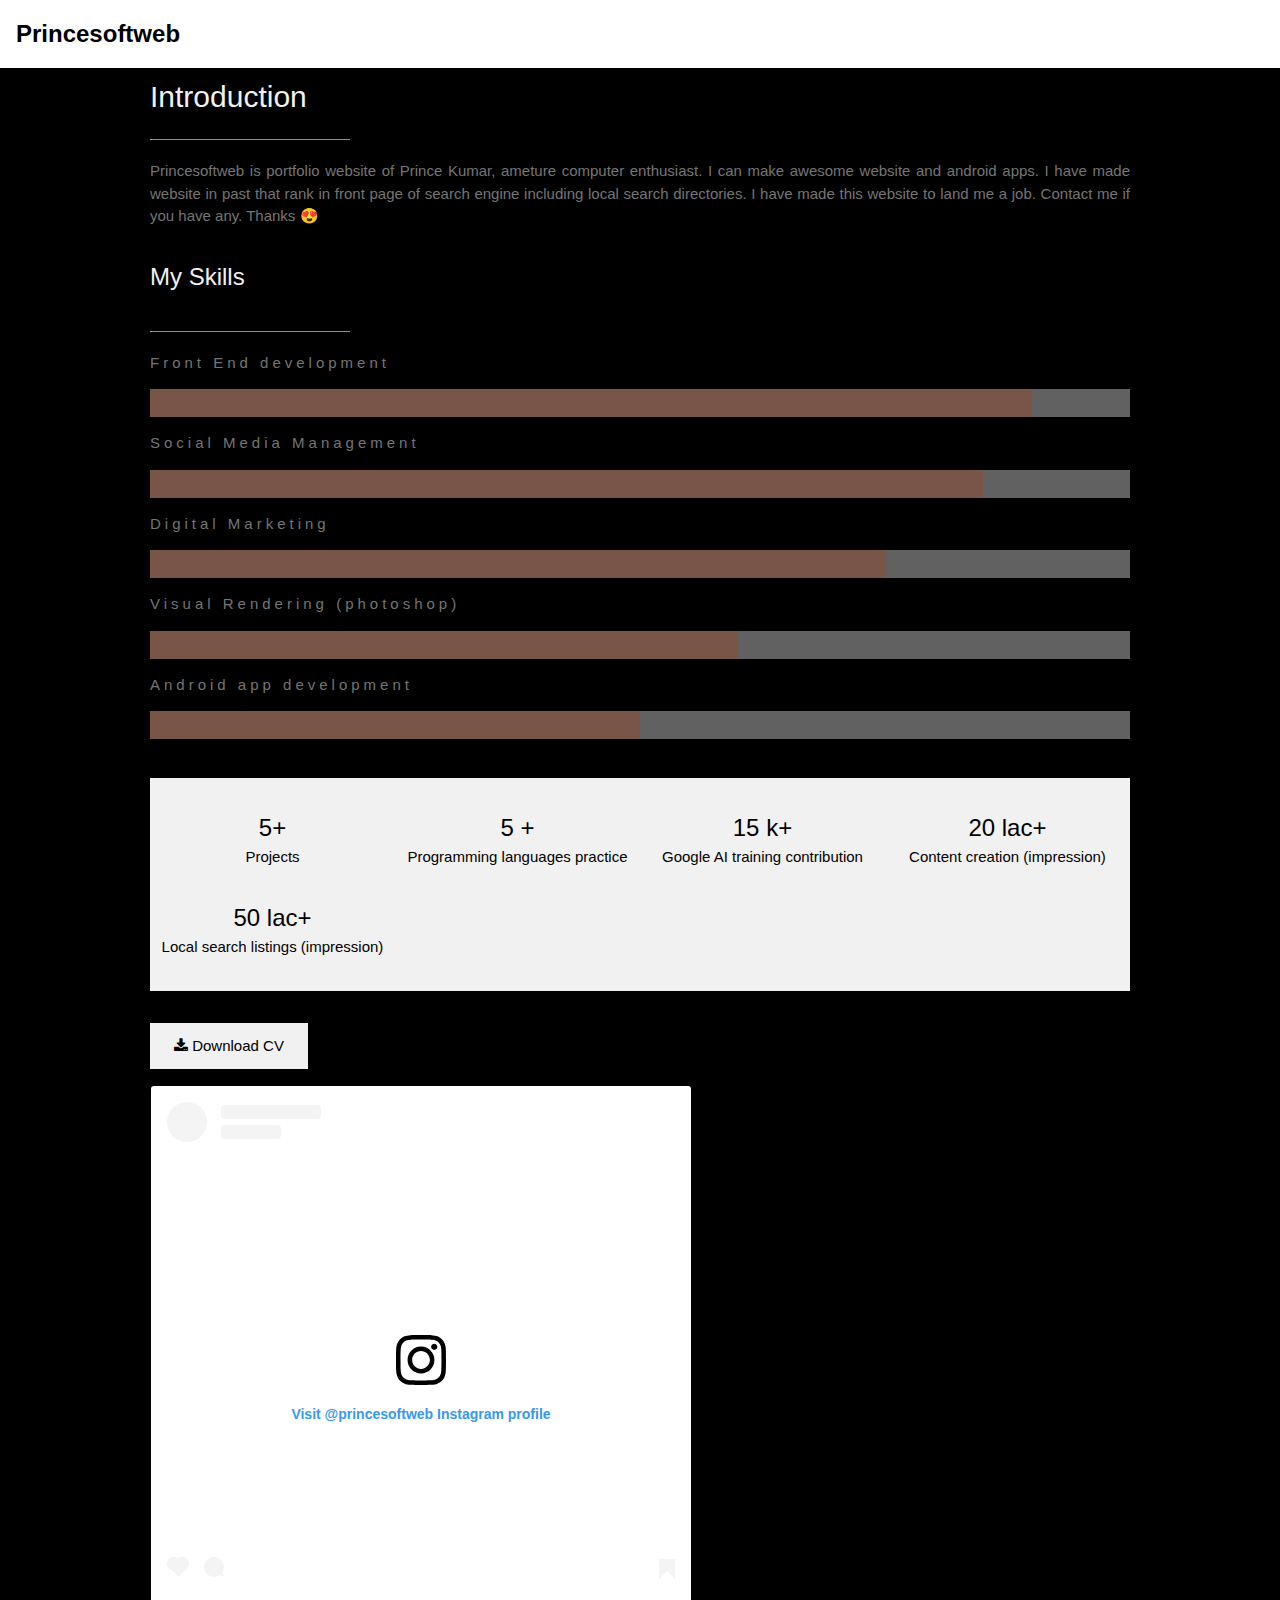
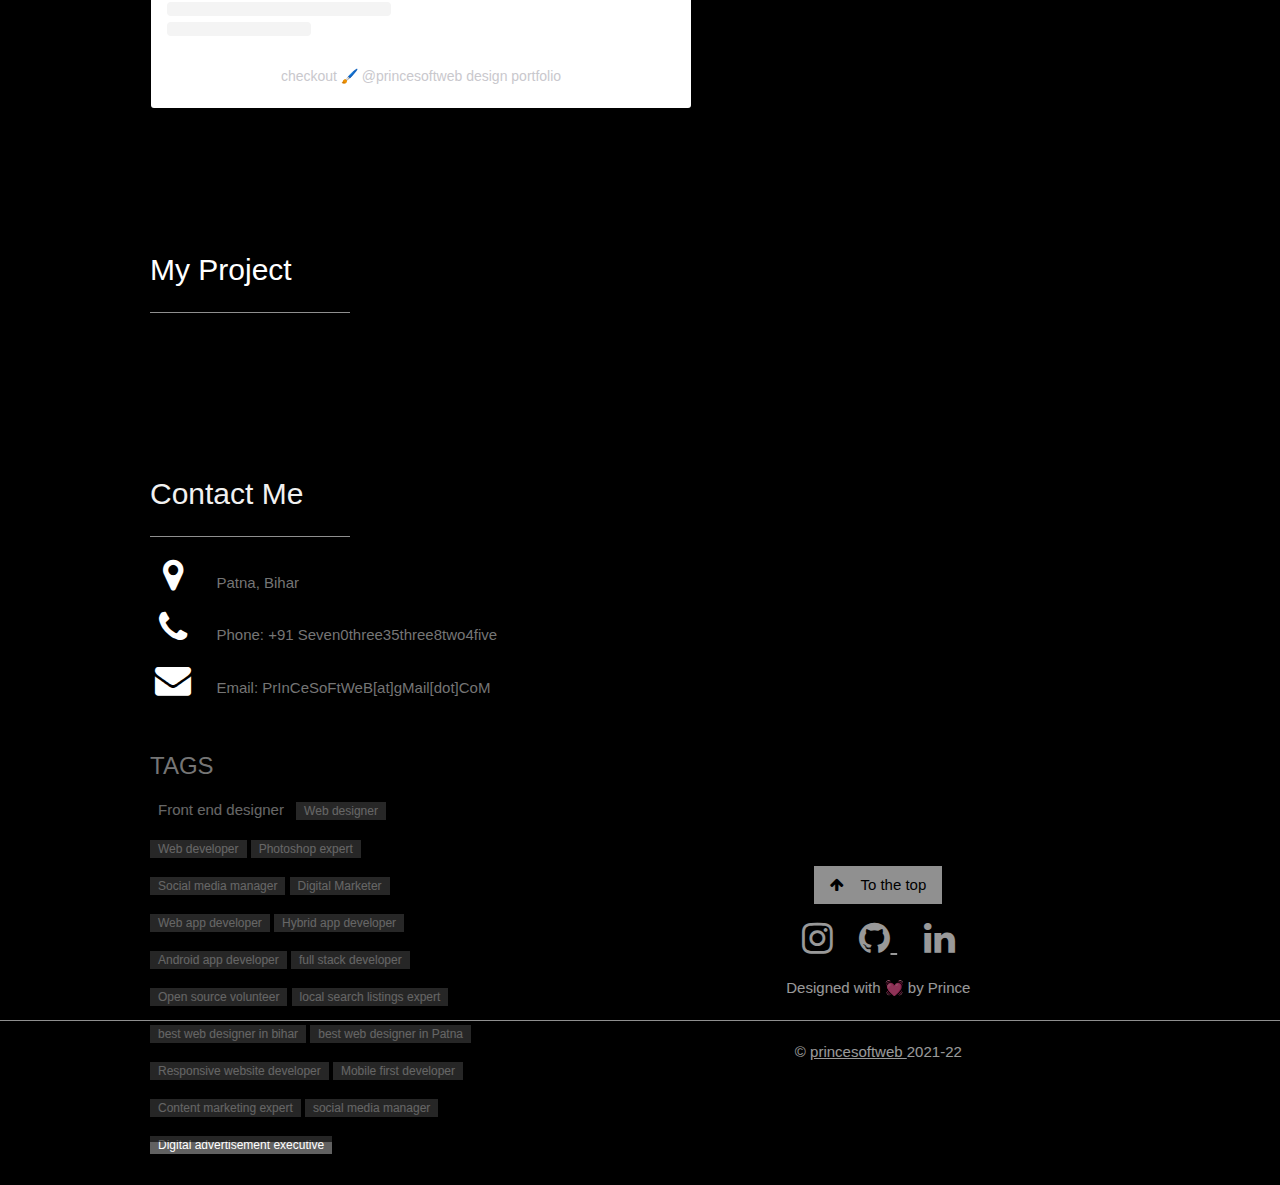
==== index.html @ fe53a245 "Add files via upload" ====
<!DOCTYPE html>
<html lang="en">
			<head>
						<title>Princesoftweb : creative web designer </title> 
  <!-- Required meta tags --> 
  <meta charset="utf-8"> 
  <meta name="viewport" content="width=device-width, initial-scale=1"> 
  <!-- seo bots --> 
  <meta name="description" content="Princesoftweb is portfolio site of Prince Kumar, a creative web designer from Bihar"> 
  <meta name="keywords" content="prince kumar web designer, princesoftweb: prince Kumar portfolio website, Freshers web designer, 
amateur web designer , professional web design services, hire web designer in bihar, freshers web developer in patna, digital marketing executive, Facebook page manager, Instagram business manager, android app intern"> 
  <meta name="author" content="Prince Kumar"> 
 <meta name="robots" content="index, follow">
  
  
  
 <!-- external styling -->
 
<link rel="stylesheet" href="style.css">
<script src ="script.js">
</script>
 
 
<link rel="stylesheet" href="https://www.w3schools.com/w3css/4/w3.css">
<link rel="stylesheet" href="https://fonts.googleapis.com/css?family=Montserrat">
<link rel="stylesheet" href="https://cdnjs.cloudflare.com/ajax/libs/font-awesome/4.7.0/css/font-awesome.min.css">




<!-- open graph tags -->
  <!-- Primary Meta Tags -->
<title>Meta Tags — Preview, Edit and Generate</title>
<meta name="title" content="Princesoftweb : creative web designer>
<meta name="description" content="With Meta Tags you can edit and experiment with your content then preview how your webpage will look on Google, Facebook, Twitter and more!">

<!-- Open Graph / Facebook -->
<meta property="og:type" content="website">
<meta property="og:url" content="https://princesoftweb.online/">
<meta property="og:title" content="Princesoftweb, creative web designer">
<meta property="og:description" content="Princesoftweb is portfolio site of Prince Kumar, a creative web designer from Bihar">
<meta property="og:image" content="https://github.com/princesoftweb.github.io/prince.jpg">

<!-- Twitter -->
<meta property="twitter:card" content="summary_large_image">
<meta property="twitter:url" content="https://princesoftweb.online">
<meta property="twitter:title" content="Princesoftweb, creative web designer">
<meta property="twitter:description" content="Princesoftweb is portfolio site of Prince Kumar, a creative web designer from Bihar">
<meta property="twitter:image" content="https://metatags.io/assets/meta-tags-16a33a6a8531e519cc0936fbba0ad904e52d35f34a46c97a2c9f6f7dd7d336f2.png">
  
  
  
  
			</head>
			
			







<!-- Body content -->

<body class="w3-black">
				
				
				
				
				  <!--navigation--> 
 
 
			
<!-- Top menu on small screens -->
	
<header class="w3-container w3-top w3-white w3-xlarge w3-padding-16">
<div class ="neonText">
<b>Princesoftweb</b>

</div>
</header>
   
  
  
</nav>
                    
              				

 <div class="bgimg-1 w3-display-container w3-opacity-min" id="home"> 
   <div class="w3-display-middle" style="white-space:nowrap;"> 
    <span class="w3-center w3-padding-large w3-black w3-xlarge w3-wide w3-animate-opacity">
    				
    				Prince Kumar

</span> 
    <div align="center"> 
     <strong> <i class="fa fa-code" aria-hidden="true">&nbsp;
     
    <span id ="rain" >Creative Web Designer</span>

</i> </strong> 
     <br> 
     <i class="fa fa-map-marker" aria-hidden="true">&nbsp;
     
      Patna, Bihar  🇮🇳
      
      </i> 
    </div> 
   <br/>
   
    <div class ="social">
    				
    				<a href="https://instagram.com/princesoftweb"><i class="fa fa-instagram w3-xxlarge w3-hover-opacity"></i></a>&nbsp; 	&nbsp;
    				<a href="https://github.com/princesoftweb"> <i class="fa fa-github w3-xxlarge w3-hover-opacity"></i> </a> 	&nbsp; 	 	&nbsp; 	
    				<a href="https://linkedin.com/in/princesoftweb"><i class="fa fa-linkedin w3-xxlarge w3-hover-opacity"></i>
   </a> 	
    				
        
    </div> 
   
   </div>
   
  </div> 
  
  
  
    
        
   
</header>           
<!-- Page Content -->
  <!-- About Section -->
  <div class="w3-content w3-justify w3-text-grey w3-padding-64" id="about">
    <h2 class="w3-text-light-grey">Introduction</h2>
    <hr style="width:200px" class="w3-opacity">
    <p>   Princesoftweb is portfolio website of Prince Kumar, ameture computer enthusiast. I can make awesome website and android apps. I have made website in past that rank in front page of search engine including local search directories. I have made this website to land me a job. Contact me if you have any. Thanks 😍
    </p>
    
    <!-- Skills -->
    <h3 class="w3-padding-16 w3-text-light-grey">My Skills</h3>
     <hr style="width:200px" class="w3-opacity">
    <p class="w3-wide">Front End development</p>
    <div class="w3-dark-grey">
      <div class="w3-brown" style="height:28px;width:90%"></div>
    </div>
    
     <p class="w3-wide">Social Media Management </p>
    <div class="w3-dark-grey">
      <div class="w3-brown" style="height:28px;width:85%"></div>
    </div>
    <p class="w3-wide">Digital Marketing</p>
    <div class="w3-dark-grey">
      <div class="w3-brown" style="height:28px;width:75%"></div>
    </div>
    <p class="w3-wide">Visual Rendering (photoshop) </p>
    <div class="w3-dark-grey">
      <div class="w3-brown" style="height:28px;width:60%"></div>
   </div>
   
    
    <p class="w3-wide">Android app development</p>
    <div class="w3-dark-grey">
      <div class="w3-brown" style="height:28px;width:50%"></div>
    </div>    
    
    
    <br/>
    
    <div class="w3-row w3-center w3-padding-16 w3-section w3-light-grey">
      <div class="w3-quarter w3-section">
        <span class="w3-xlarge">5+</span><br>
        Projects
      </div>
      
      <div class="w3-quarter w3-section">
        <span class="w3-xlarge">5 +</span><br>
        Programming languages practice
      </div>
      
       <div class="w3-quarter w3-section">
        <span class="w3-xlarge">15 k+</span><br>
        Google AI training contribution
      </div>
      
        <div class="w3-quarter w3-section">
        <span class="w3-xlarge">20 lac+</span><br>
        Content creation (impression)
      </div>
      <div class="w3-quarter w3-section">
        <span class="w3-xlarge">50 lac+ </span><br>
        Local search listings (impression)
      </div>
   
    
     
     
      
      
      <br/>
    </div>
 <div class ="resume">
   <a href ="#" >
    <button class="w3-button w3-light-grey w3-padding-large w3-section">
     <i class="fa fa-download"></i> Download CV
    </button> </a>
    
    </div>
  
  
  <!-- Contact Section 
  <div class="w3-padding-64 w3-content w3-text-white" id="contact">
    <h2 class="w3-text-light-black">Design Portfolio</h2>
    <hr style="width:200px" class="w3-opacity">
    
    <!-- Instagram embedded -->
    
<blockquote class="instagram-media" data-instgrm-captioned data-instgrm-permalink="https://www.instagram.com/p/CUiQJ-zhCJP/?utm_source=ig_embed&amp;utm_campaign=loading" data-instgrm-version="14" style=" background:#FFF; border:0; border-radius:3px; box-shadow:0 0 1px 0 rgba(0,0,0,0.5),0 1px 10px 0 rgba(0,0,0,0.15); margin: 1px; max-width:540px; min-width:326px; padding:0; width:99.375%; width:-webkit-calc(100% - 2px); width:calc(100% - 2px);"><div style="padding:16px;"> <a href="https://www.instagram.com/p/CUiQJ-zhCJP/?utm_source=ig_embed&amp;utm_campaign=loading" style=" background:#FFFFFF; line-height:0; padding:0 0; text-align:center; text-decoration:none; width:100%;" target="_blank"> <div style=" display: flex; flex-direction: row; align-items: center;"> <div style="background-color: #F4F4F4; border-radius: 50%; flex-grow: 0; height: 40px; margin-right: 14px; width: 40px;"></div> <div style="display: flex; flex-direction: column; flex-grow: 1; justify-content: center;"> <div style=" background-color: #F4F4F4; border-radius: 4px; flex-grow: 0; height: 14px; margin-bottom: 6px; width: 100px;"></div> <div style=" background-color: #F4F4F4; border-radius: 4px; flex-grow: 0; height: 14px; width: 60px;"></div></div></div><div style="padding: 19% 0;"></div> <div style="display:block; height:50px; margin:0 auto 12px; width:50px;"><svg width="50px" height="50px" viewBox="0 0 60 60" version="1.1" xmlns="https://www.w3.org/2000/svg" xmlns:xlink="https://www.w3.org/1999/xlink"><g stroke="none" stroke-width="1" fill="none" fill-rule="evenodd"><g transform="translate(-511.000000, -20.000000)" fill="#000000"><g><path d="M556.869,30.41 C554.814,30.41 553.148,32.076 553.148,34.131 C553.148,36.186 554.814,37.852 556.869,37.852 C558.924,37.852 560.59,36.186 560.59,34.131 C560.59,32.076 558.924,30.41 556.869,30.41 M541,60.657 C535.114,60.657 530.342,55.887 530.342,50 C530.342,44.114 535.114,39.342 541,39.342 C546.887,39.342 551.658,44.114 551.658,50 C551.658,55.887 546.887,60.657 541,60.657 M541,33.886 C532.1,33.886 524.886,41.1 524.886,50 C524.886,58.899 532.1,66.113 541,66.113 C549.9,66.113 557.115,58.899 557.115,50 C557.115,41.1 549.9,33.886 541,33.886 M565.378,62.101 C565.244,65.022 564.756,66.606 564.346,67.663 C563.803,69.06 563.154,70.057 562.106,71.106 C561.058,72.155 560.06,72.803 558.662,73.347 C557.607,73.757 556.021,74.244 553.102,74.378 C549.944,74.521 548.997,74.552 541,74.552 C533.003,74.552 532.056,74.521 528.898,74.378 C525.979,74.244 524.393,73.757 523.338,73.347 C521.94,72.803 520.942,72.155 519.894,71.106 C518.846,70.057 518.197,69.06 517.654,67.663 C517.244,66.606 516.755,65.022 516.623,62.101 C516.479,58.943 516.448,57.996 516.448,50 C516.448,42.003 516.479,41.056 516.623,37.899 C516.755,34.978 517.244,33.391 517.654,32.338 C518.197,30.938 518.846,29.942 519.894,28.894 C520.942,27.846 521.94,27.196 523.338,26.654 C524.393,26.244 525.979,25.756 528.898,25.623 C532.057,25.479 533.004,25.448 541,25.448 C548.997,25.448 549.943,25.479 553.102,25.623 C556.021,25.756 557.607,26.244 558.662,26.654 C560.06,27.196 561.058,27.846 562.106,28.894 C563.154,29.942 563.803,30.938 564.346,32.338 C564.756,33.391 565.244,34.978 565.378,37.899 C565.522,41.056 565.552,42.003 565.552,50 C565.552,57.996 565.522,58.943 565.378,62.101 M570.82,37.631 C570.674,34.438 570.167,32.258 569.425,30.349 C568.659,28.377 567.633,26.702 565.965,25.035 C564.297,23.368 562.623,22.342 560.652,21.575 C558.743,20.834 556.562,20.326 553.369,20.18 C550.169,20.033 549.148,20 541,20 C532.853,20 531.831,20.033 528.631,20.18 C525.438,20.326 523.257,20.834 521.349,21.575 C519.376,22.342 517.703,23.368 516.035,25.035 C514.368,26.702 513.342,28.377 512.574,30.349 C511.834,32.258 511.326,34.438 511.181,37.631 C511.035,40.831 511,41.851 511,50 C511,58.147 511.035,59.17 511.181,62.369 C511.326,65.562 511.834,67.743 512.574,69.651 C513.342,71.625 514.368,73.296 516.035,74.965 C517.703,76.634 519.376,77.658 521.349,78.425 C523.257,79.167 525.438,79.673 528.631,79.82 C531.831,79.965 532.853,80.001 541,80.001 C549.148,80.001 550.169,79.965 553.369,79.82 C556.562,79.673 558.743,79.167 560.652,78.425 C562.623,77.658 564.297,76.634 565.965,74.965 C567.633,73.296 568.659,71.625 569.425,69.651 C570.167,67.743 570.674,65.562 570.82,62.369 C570.966,59.17 571,58.147 571,50 C571,41.851 570.966,40.831 570.82,37.631"></path></g></g></g></svg></div><div style="padding-top: 8px;"> <div style=" color:#3897f0; font-family:Arial,sans-serif; font-size:14px; font-style:normal; font-weight:550; line-height:18px;">Visit @princesoftweb Instagram profile</div></div><div style="padding: 12.5% 0;"></div> <div style="display: flex; flex-direction: row; margin-bottom: 14px; align-items: center;"><div> <div style="background-color: #F4F4F4; border-radius: 50%; height: 12.5px; width: 12.5px; transform: translateX(0px) translateY(7px);"></div> <div style="background-color: #F4F4F4; height: 12.5px; transform: rotate(-45deg) translateX(3px) translateY(1px); width: 12.5px; flex-grow: 0; margin-right: 14px; margin-left: 2px;"></div> <div style="background-color: #F4F4F4; border-radius: 50%; height: 12.5px; width: 12.5px; transform: translateX(9px) translateY(-18px);"></div></div><div style="margin-left: 8px;"> <div style=" background-color: #F4F4F4; border-radius: 50%; flex-grow: 0; height: 20px; width: 20px;"></div> <div style=" width: 0; height: 0; border-top: 2px solid transparent; border-left: 6px solid #f4f4f4; border-bottom: 2px solid transparent; transform: translateX(16px) translateY(-4px) rotate(30deg)"></div></div><div style="margin-left: auto;"> <div style=" width: 0px; border-top: 8px solid #F4F4F4; border-right: 8px solid transparent; transform: translateY(16px);"></div> <div style=" background-color: #F4F4F4; flex-grow: 0; height: 12px; width: 16px; transform: translateY(-4px);"></div> <div style=" width: 0; height: 0; border-top: 8px solid #F4F4F4; border-left: 8px solid transparent; transform: translateY(-4px) translateX(8px);"></div></div></div> <div style="display: flex; flex-direction: column; flex-grow: 1; justify-content: center; margin-bottom: 24px;"> <div style=" background-color: #F4F4F4; border-radius: 4px; flex-grow: 0; height: 14px; margin-bottom: 6px; width: 224px;"></div> <div style=" background-color: #F4F4F4; border-radius: 4px; flex-grow: 0; height: 14px; width: 144px;"></div></div></a><p style=" color:#c9c8cd; font-family:Arial,sans-serif; font-size:14px; line-height:17px; margin-bottom:0; margin-top:8px; overflow:hidden; padding:8px 0 7px; text-align:center; text-overflow:ellipsis; white-space:nowrap;"><a href="https://www.instagram.com/p/CUiQJ-zhCJP/?utm_source=ig_embed&amp;utm_campaign=loading" style=" color:#c9c8cd; font-family:Arial,sans-serif; font-size:14px; font-style:normal; font-weight:normal; line-height:17px; text-decoration:none;" target="_blank"> checkout 🖌️ @princesoftweb design portfolio</a></p></div></blockquote> <script async src="//www.instagram.com/embed.js"></script>

  <!-- End Portfolio Section -->
  </div>


    </div>
    
    
   
  </div>


 <!--Contact Section -->
  <div class="w3-padding-64 w3-content w3-text-white" id="contact">
    <h2 class="w3-text-light-black">My Project</h2>
    <hr style="width:200px" class="w3-opacity">
    

</div>

  <!-- Contact Section -->
  <div class="w3-padding-64 w3-content w3-text-grey" id="contact">
    <h2 class="w3-text-light-grey">Contact Me</h2>
    <hr style="width:200px" class="w3-opacity">

    <div class="w3-section">
      <p><i class="fa fa-map-marker fa-fw w3-text-white w3-xxlarge w3-margin-right"></i> Patna, Bihar</p>
      <p><i class="fa fa-phone fa-fw w3-text-white w3-xxlarge w3-margin-right"></i> Phone: +91 Seven0three35three8two4five</p>
      <p><i class="fa fa-envelope fa-fw w3-text-white w3-xxlarge w3-margin-right"> </i> Email: PrInCeSoFtWeB[at]gMail[dot]CoM</p>
    </div><br>
    
  
  
  
  <div class="w3-third">
        <h3> TAGS</h3>
        <p>
          <span class="w3-tag w3-black w3-margin-bottom">Front end designer</span> <span class="w3-tag w3-dark-grey w3-small w3-margin-bottom">Web designer</span> <span class="w3-tag w3-dark-grey w3-small w3-margin-bottom">Web developer</span>
          <span class="w3-tag w3-dark-grey w3-small w3-margin-bottom">Photoshop expert </span> <span class="w3-tag w3-dark-grey w3-small w3-margin-bottom">Social media manager</span> <span class="w3-tag w3-dark-grey w3-small w3-margin-bottom">Digital Marketer</span>
          <span class="w3-tag w3-dark-grey w3-small w3-margin-bottom">Web app developer</span> <span class="w3-tag w3-dark-grey w3-small w3-margin-bottom">Hybrid app developer</span> <span class="w3-tag w3-dark-grey w3-small w3-margin-bottom">Android app developer</span>
          <span class="w3-tag w3-dark-grey w3-small w3-margin-bottom">full stack developer</span> <span class="w3-tag w3-dark-grey w3-small w3-margin-bottom">Open source volunteer</span> <span class="w3-tag w3-dark-grey w3-small w3-margin-bottom">local search listings expert</span>
          <span class="w3-tag w3-dark-grey w3-small w3-margin-bottom">best web designer in bihar</span> <span class="w3-tag w3-dark-grey w3-small w3-margin-bottom">best web designer in Patna</span>
          
          <span class="w3-tag w3-dark-grey w3-small w3-margin-bottom">Responsive website developer</span> <span class="w3-tag w3-dark-grey w3-small w3-margin-bottom">Mobile first developer</span>
          
     <span class="w3-tag w3-dark-grey w3-small w3-margin-bottom">Content marketing expert</span>      
      <span class="w3-tag w3-dark-grey w3-small w3-margin-bottom">social media manager</span>
      <span class="w3-tag w3-dark-grey w3-small w3-margin-bottom">Digital advertisement executive</span>
        </p>
      </div>
  
  
  
    <!-- Footer -->
  
        
        
        
        
        
    
  
</footer>
<!-- End footer -->

</div>

<!-- Footer -->
<footer class="w3-center w3-black w3-padding-64 w3-opacity w3-hover-opacity-off">
  <a href="#home" class="w3-button w3-light-grey"><i class="fa fa-arrow-up w3-margin-right"></i>To the top</a>
  <div class="w3-xlarge w3-section">
    	<a href="https://instagram.com/princesoftweb"><i class="fa fa-instagram w3-xxlarge w3-hover-opacity"></i></a>&nbsp; 	&nbsp;
    				<a href="https://github.com/princesoftweb"> <i class="fa fa-github w3-xxlarge w3-hover-opacity"></i> </a> 	&nbsp; 	 	&nbsp; 	
    				<a href="https://linkedin.com/in/princesoftweb"><i class="fa fa-linkedin w3-xxlarge w3-hover-opacity"></i>
   </a> 	
    				
  </div>
  
  
  <p>Designed with 💓 by Prince </p>
  <hr/>
  <p> © <a href="https://princesoftweb.online" >princesoftweb </a> 2021-22 </p>
</footer>

</body>
<!-- END PAGE CONTENT -->
</html>
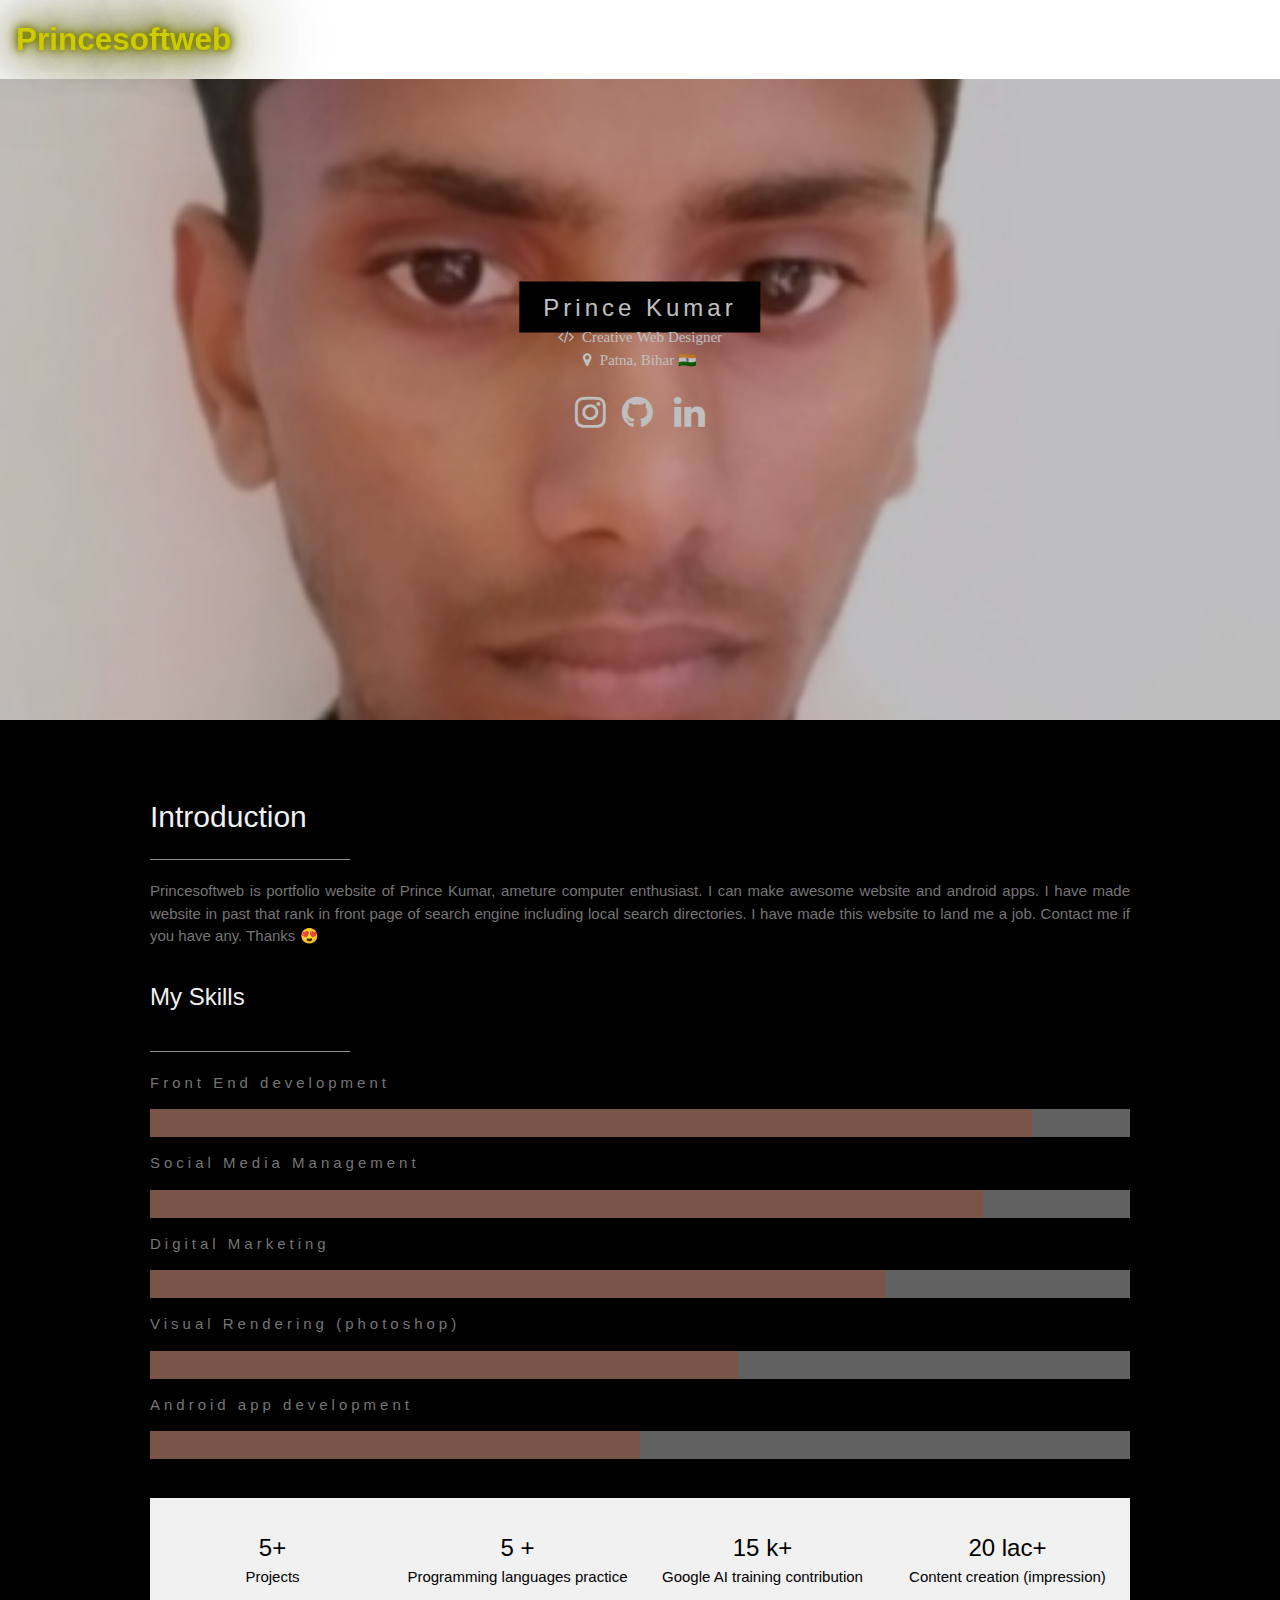
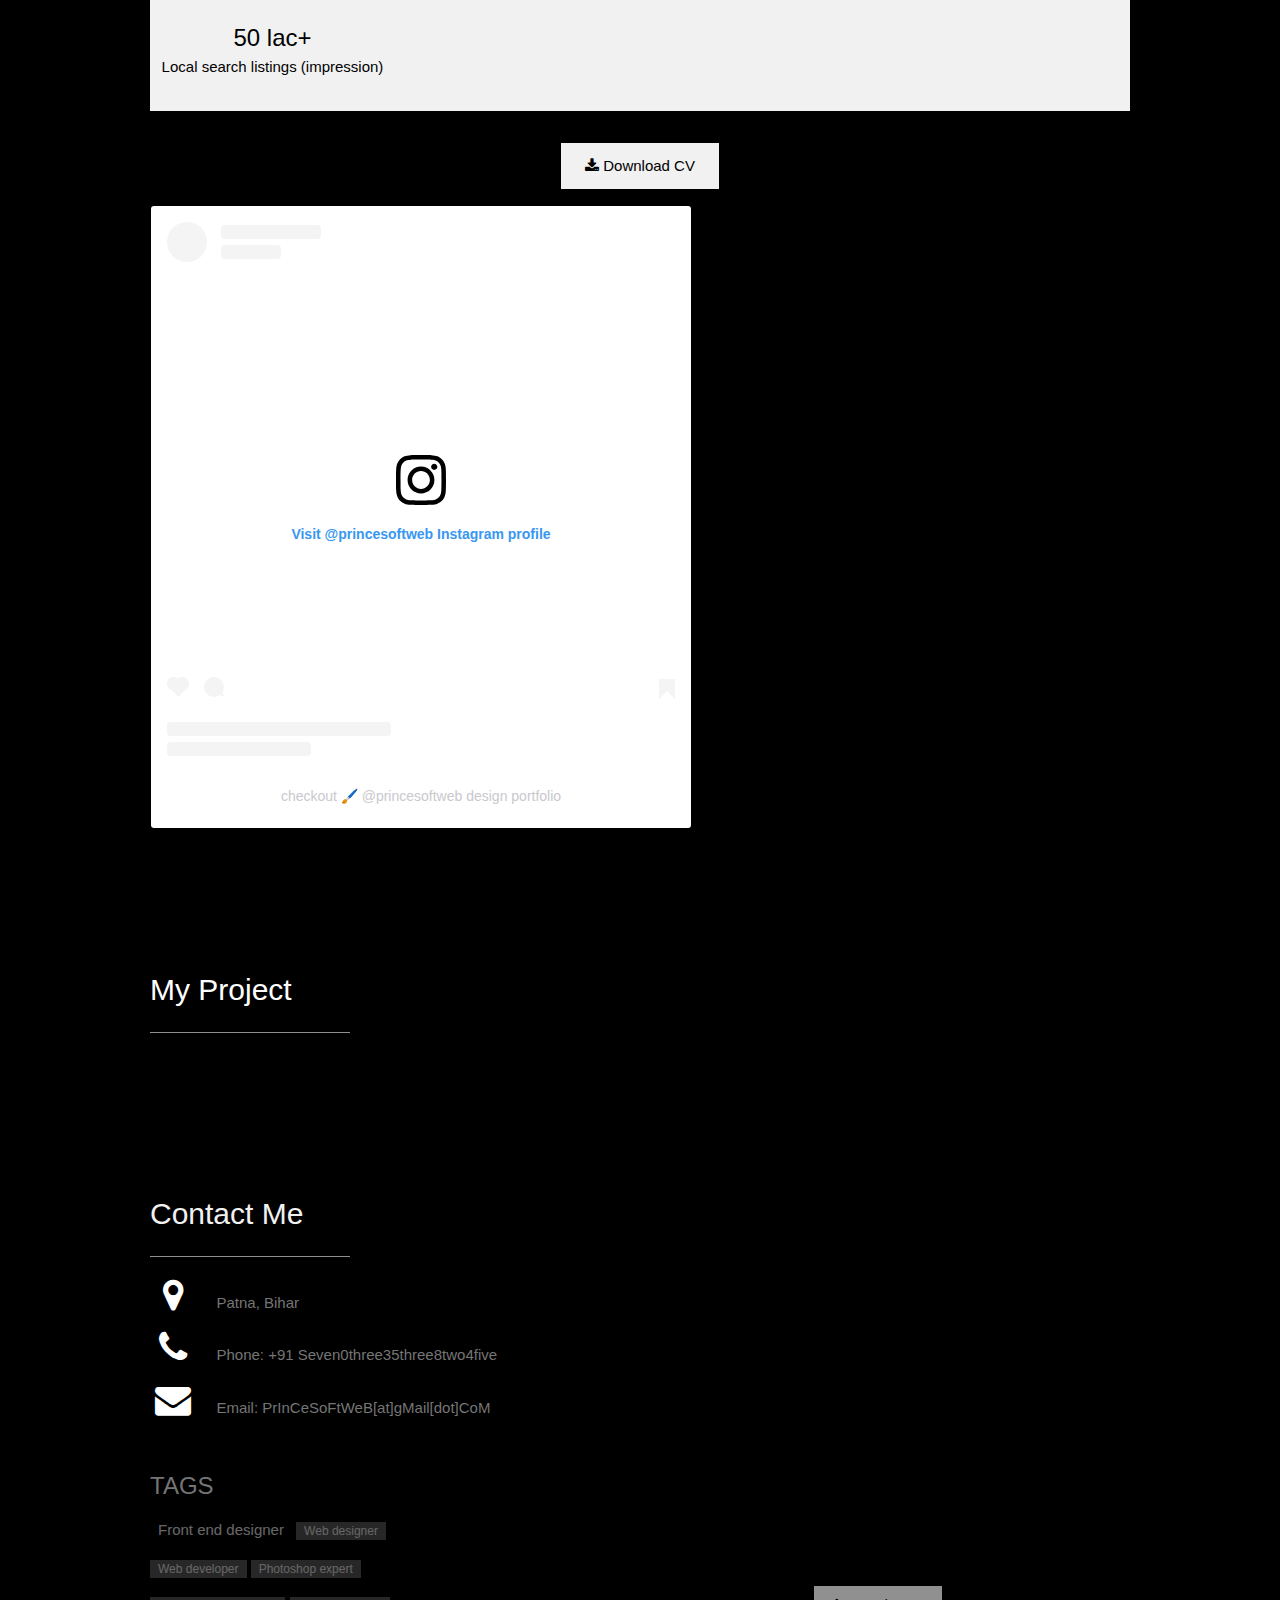
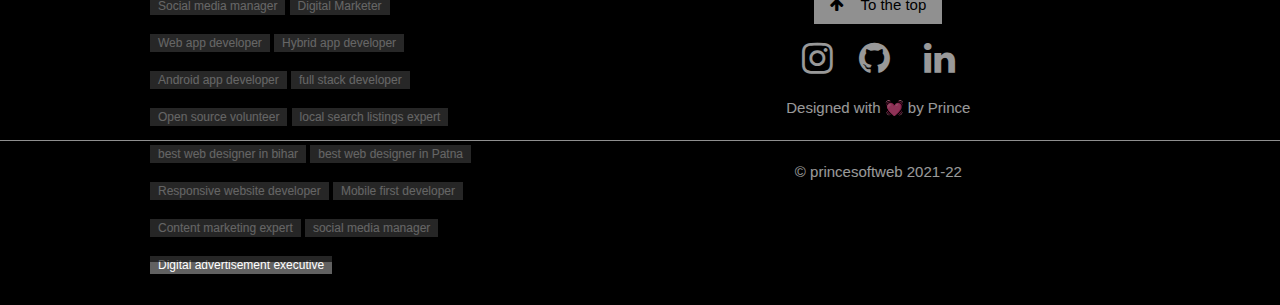
==== commit 500e4be0: "Update index.html" ====
--- a/index.html
+++ b/index.html
@@ -39,7 +39,7 @@
 <meta property="og:url" content="https://princesoftweb.online/">
 <meta property="og:title" content="Princesoftweb, creative web designer">
 <meta property="og:description" content="Princesoftweb is portfolio site of Prince Kumar, a creative web designer from Bihar">
-<meta property="og:image" content="https://github.com/princesoftweb.github.io/prince.jpg">
+<meta property="og:image" content="https://github.com/princesoftweb.github.io/princesoftweb.jpg">
 
 <!-- Twitter -->
 <meta property="twitter:card" content="summary_large_image">
--- a/style.css
+++ b/style.css
@@ -0,0 +1,70 @@
+body,h1,h2,h3,h4,h5,h6 {font-family: "Montserrat", sans-serif;}
+body, html {
+  height: 100%;
+  color :#777777;
+  line-height: 1.8;
+}
+/* Create a Parallax Effect */
+.bgimg-1{
+  background-attachment: fixed;
+  background-position: center;
+  background-repeat: no-repeat;
+  background-size: cover;
+}
+/* First image (Logo. Full height) */
+.bgimg-1 {
+  background-image:   
+  url('princesoftweb.jpg');
+  min-height: 80%;
+  opacity: 40%;
+}
+.w3-wide {letter-spacing: 10px;}
+.w3-hover-opacity {cursor: pointer;}
+}
+.card-body { border-style: outset; }
+a:link {
+  text-decoration: none;
+}
+.social {
+text-align:center;
+}
+.brand-right {
+padding:-20px;
+}
+.resume {
+        text-align:center;        
+}
+.neonText {
+  color: #cc0;
+  text-shadow:
+      0 0 7px #770,
+      0 0 10px #770,
+      0 0 21px #770,
+      0 0 42px #660,
+      0 0 82px #660,
+      0 0 92px #660,
+      0 0 102px #660,
+      0 0 151px #660;
+}
+b{
+  font-size: 2.1rem;
+  animation: flicker 6.8s infinite alternate;     
+}
+/* Flickering animation */
+@keyframes flicker { 
+  0%, 18%, 22%, 25%, 53%, 57%, 100% {
+      text-shadow:
+      0 0 4px #ff0,
+      0 0 11px #ff0,
+      0 0 19px #ff0,
+      0 0 40px #0ff,
+      0 0 80px #0ff,
+      0 0 90px #0ff,
+      0 0 100px #0ff,
+      } 
+   20%, 24%, 55% {        
+      text-shadow: none;
+  }    
+}
+
+   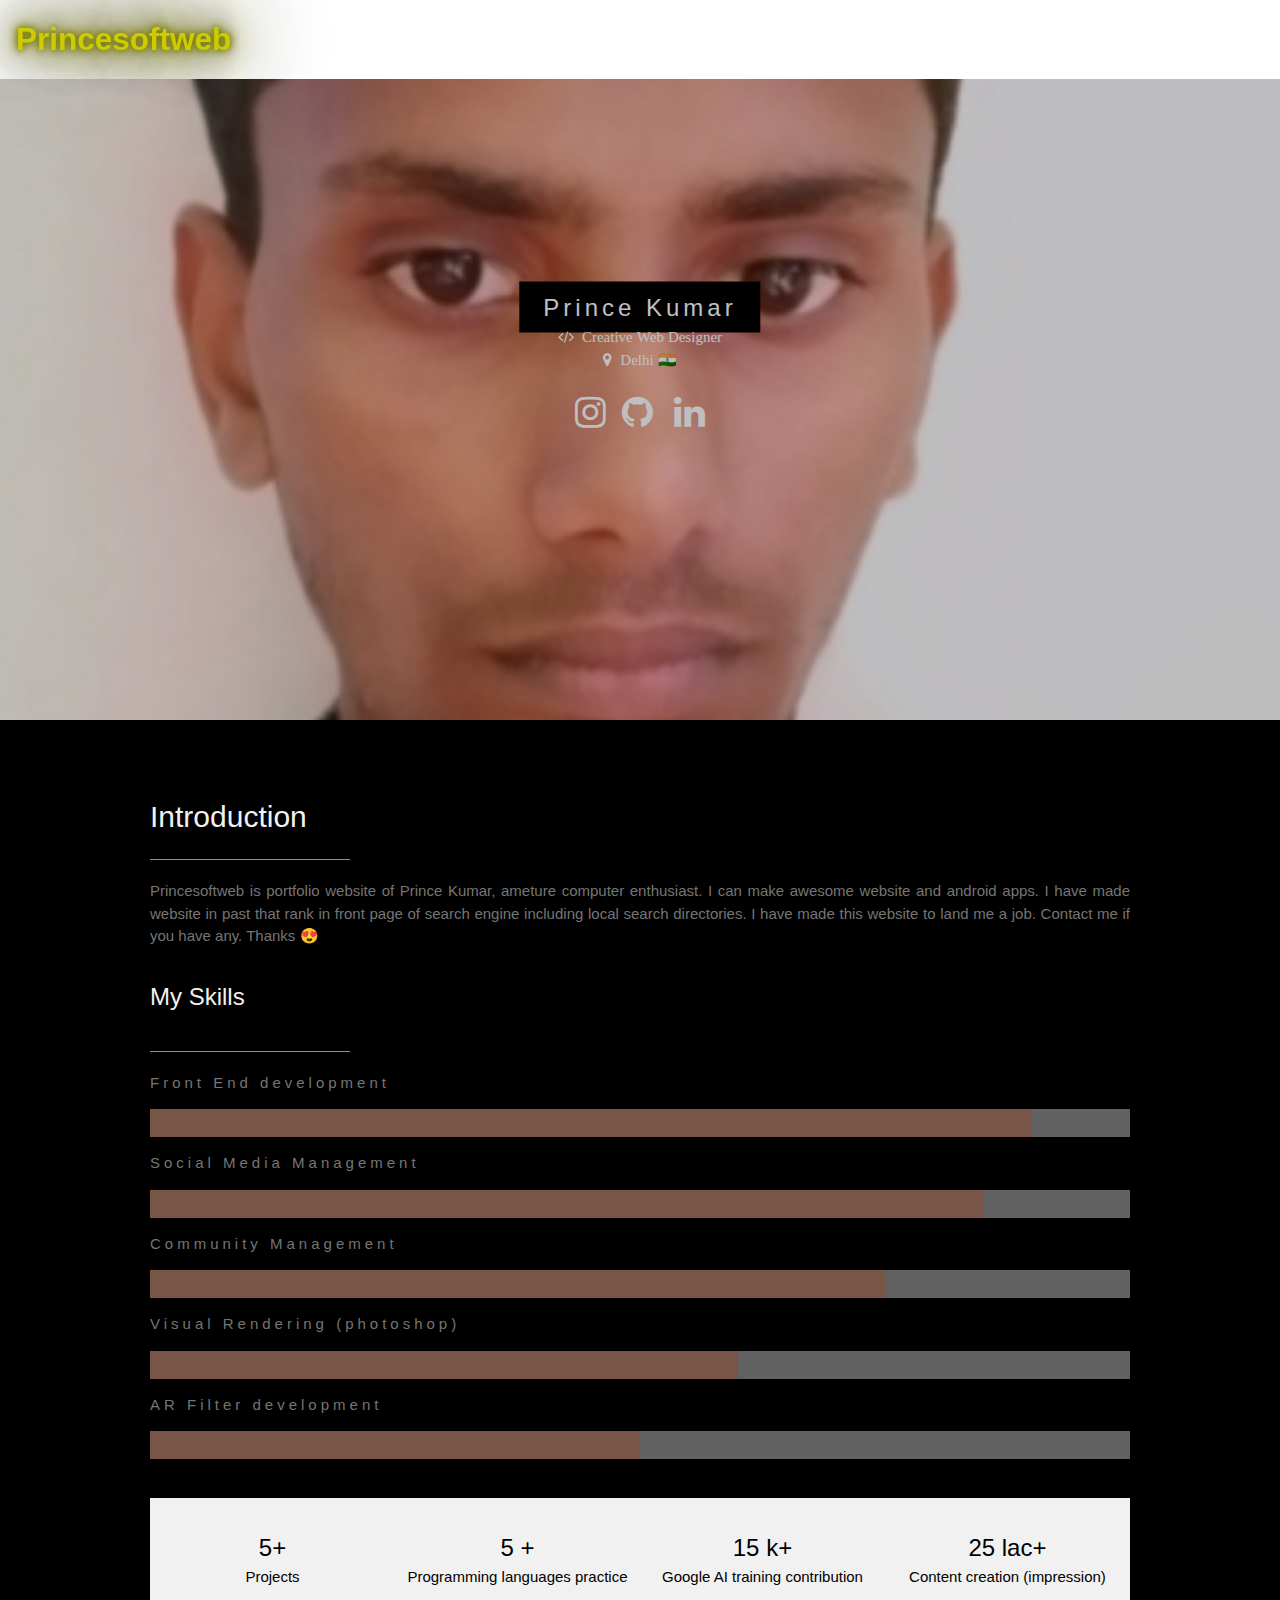
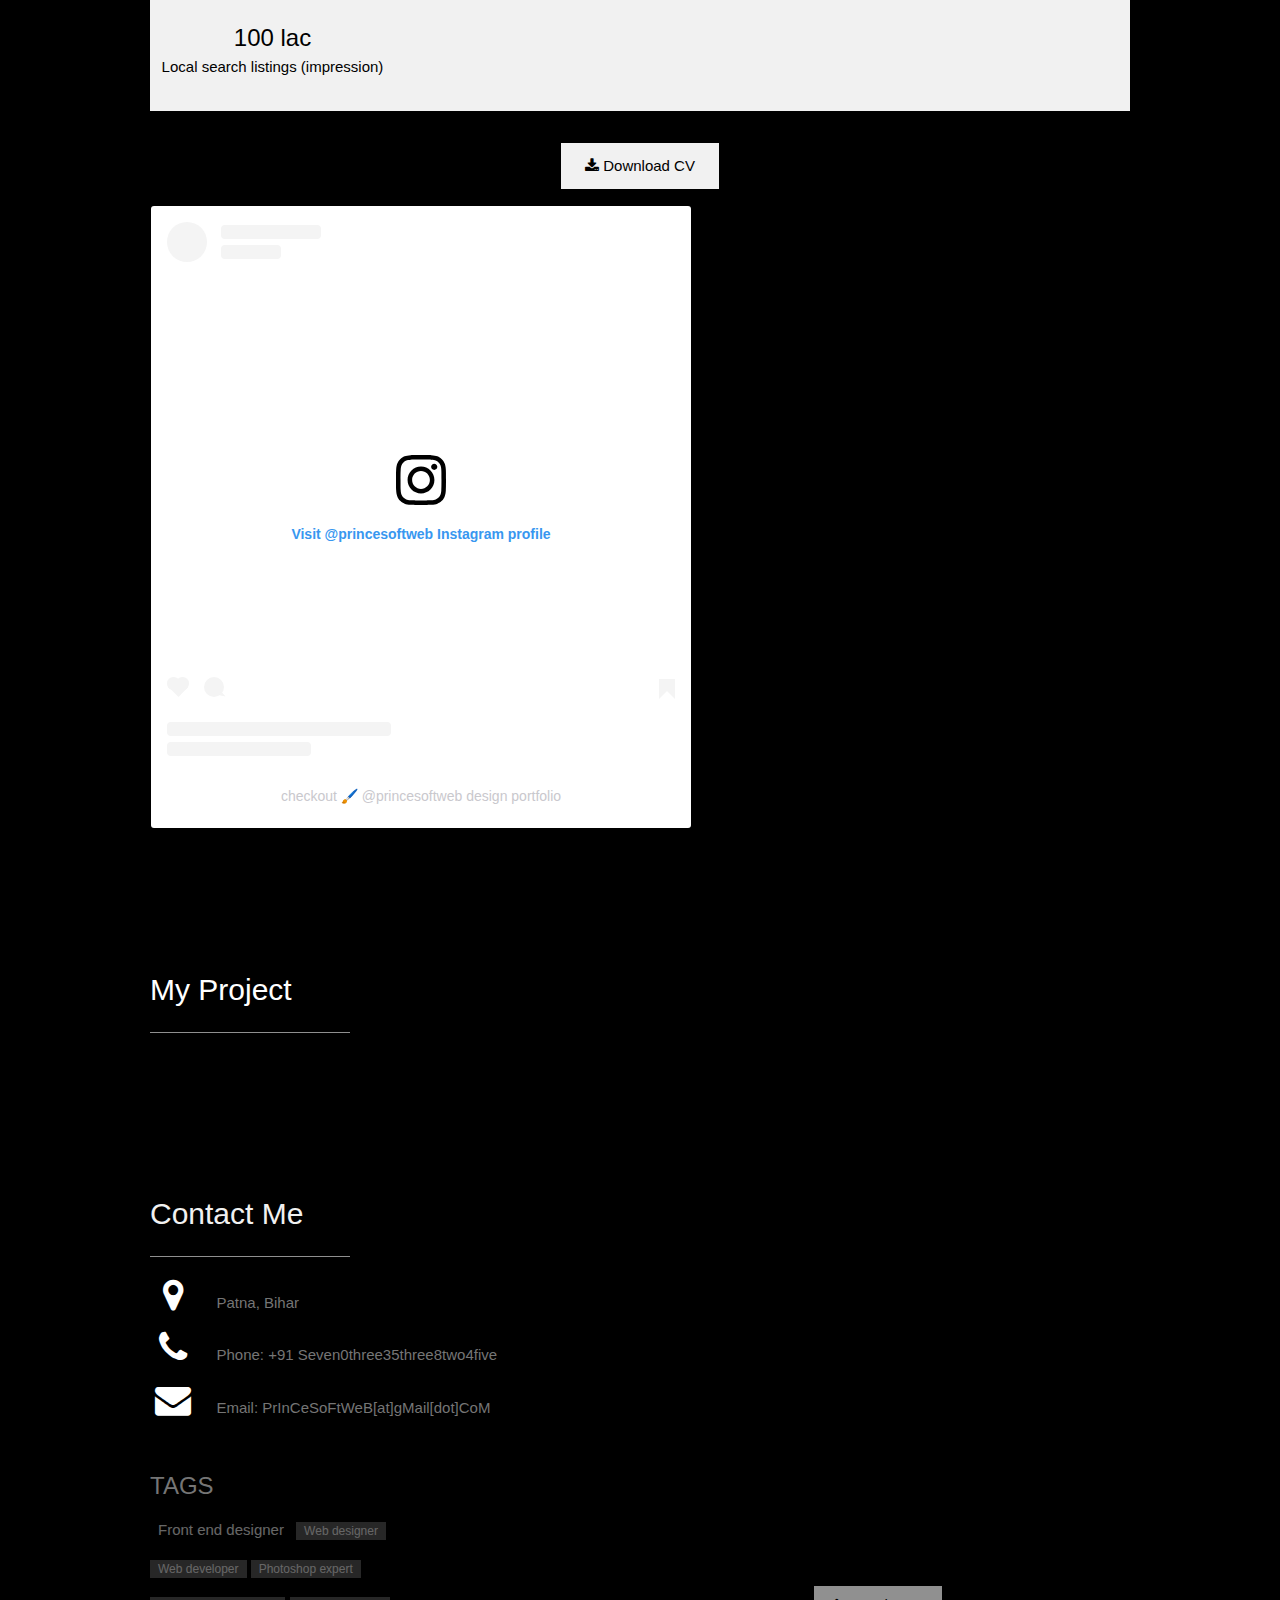
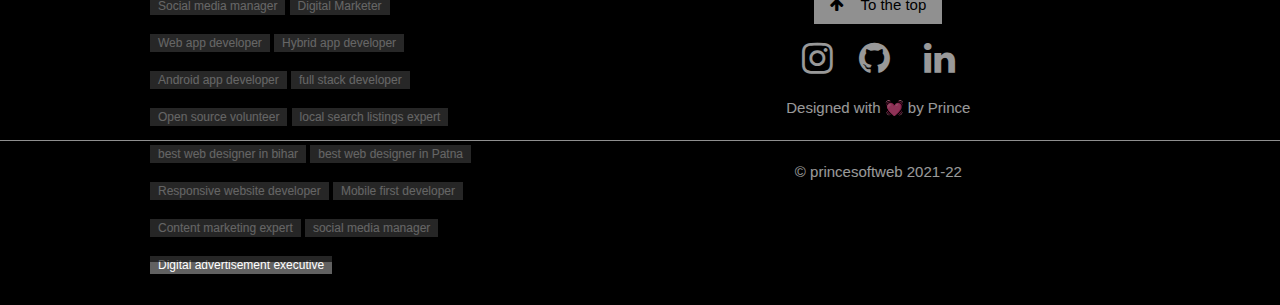
==== commit fb8db69f: "Update index.html" ====
--- a/index.html
+++ b/index.html
@@ -1,15 +1,16 @@
 <!DOCTYPE html>
 <html lang="en">
 			<head>
-						<title>Princesoftweb : creative web designer </title> 
+						<title>Princesoftweb : creative web and ar designer </title> 
   <!-- Required meta tags --> 
   <meta charset="utf-8"> 
   <meta name="viewport" content="width=device-width, initial-scale=1"> 
   <!-- seo bots --> 
-  <meta name="description" content="Princesoftweb is portfolio site of Prince Kumar, a creative web designer from Bihar"> 
+  <meta name="description" content="Princesoftweb is portfolio site of Prince Kumar, a creative web and Android apps designer from Bihar"> 
   <meta name="keywords" content="prince kumar web designer, princesoftweb: prince Kumar portfolio website, Freshers web designer, 
 amateur web designer , professional web design services, hire web designer in bihar, freshers web developer in patna, digital marketing executive, Facebook page manager, Instagram business manager, android app intern"> 
   <meta name="author" content="Prince Kumar"> 
+				<meta name ="date " content="01-01-2022">
  <meta name="robots" content="index, follow">
   
   
@@ -31,22 +32,23 @@
 <!-- open graph tags -->
   <!-- Primary Meta Tags -->
 <title>Meta Tags — Preview, Edit and Generate</title>
-<meta name="title" content="Princesoftweb : creative web designer>
+<meta name="title" content="Princesoftweb : creative Web and AR Developer>
 <meta name="description" content="With Meta Tags you can edit and experiment with your content then preview how your webpage will look on Google, Facebook, Twitter and more!">
+<meta property ="image" content"princesoftweb_profile.jpg">
 
 <!-- Open Graph / Facebook -->
 <meta property="og:type" content="website">
 <meta property="og:url" content="https://princesoftweb.online/">
-<meta property="og:title" content="Princesoftweb, creative web designer">
+<meta property="og:title" content="Princesoftweb, creative web and Android apps designer">
 <meta property="og:description" content="Princesoftweb is portfolio site of Prince Kumar, a creative web designer from Bihar">
-<meta property="og:image" content="https://github.com/princesoftweb.github.io/princesoftweb.jpg">
+<meta property="og:image" content=" princesoftweb_profile.jpg">
 
 <!-- Twitter -->
 <meta property="twitter:card" content="summary_large_image">
 <meta property="twitter:url" content="https://princesoftweb.online">
-<meta property="twitter:title" content="Princesoftweb, creative web designer">
+<meta property="twitter:title" content="Princesoftweb, creative web and Android apps designer">
 <meta property="twitter:description" content="Princesoftweb is portfolio site of Prince Kumar, a creative web designer from Bihar">
-<meta property="twitter:image" content="https://metatags.io/assets/meta-tags-16a33a6a8531e519cc0936fbba0ad904e52d35f34a46c97a2c9f6f7dd7d336f2.png">
+<meta property="twitter:image" content="princesoftweb_profile.jpg">
   
   
   
@@ -103,7 +105,7 @@
      <br> 
      <i class="fa fa-map-marker" aria-hidden="true">&nbsp;
      
-      Patna, Bihar  🇮🇳
+      Delhi 🇮🇳
       
       </i> 
     </div> 
@@ -149,7 +151,7 @@
     <div class="w3-dark-grey">
       <div class="w3-brown" style="height:28px;width:85%"></div>
     </div>
-    <p class="w3-wide">Digital Marketing</p>
+    <p class="w3-wide">Community Management</p>
     <div class="w3-dark-grey">
       <div class="w3-brown" style="height:28px;width:75%"></div>
     </div>
@@ -159,7 +161,7 @@
    </div>
    
     
-    <p class="w3-wide">Android app development</p>
+    <p class="w3-wide">AR Filter development</p>
     <div class="w3-dark-grey">
       <div class="w3-brown" style="height:28px;width:50%"></div>
     </div>    
@@ -184,11 +186,11 @@
       </div>
       
         <div class="w3-quarter w3-section">
-        <span class="w3-xlarge">20 lac+</span><br>
+        <span class="w3-xlarge">25 lac+</span><br>
         Content creation (impression)
       </div>
       <div class="w3-quarter w3-section">
-        <span class="w3-xlarge">50 lac+ </span><br>
+        <span class="w3-xlarge"> 100 lac </span><br>
         Local search listings (impression)
       </div>
    
